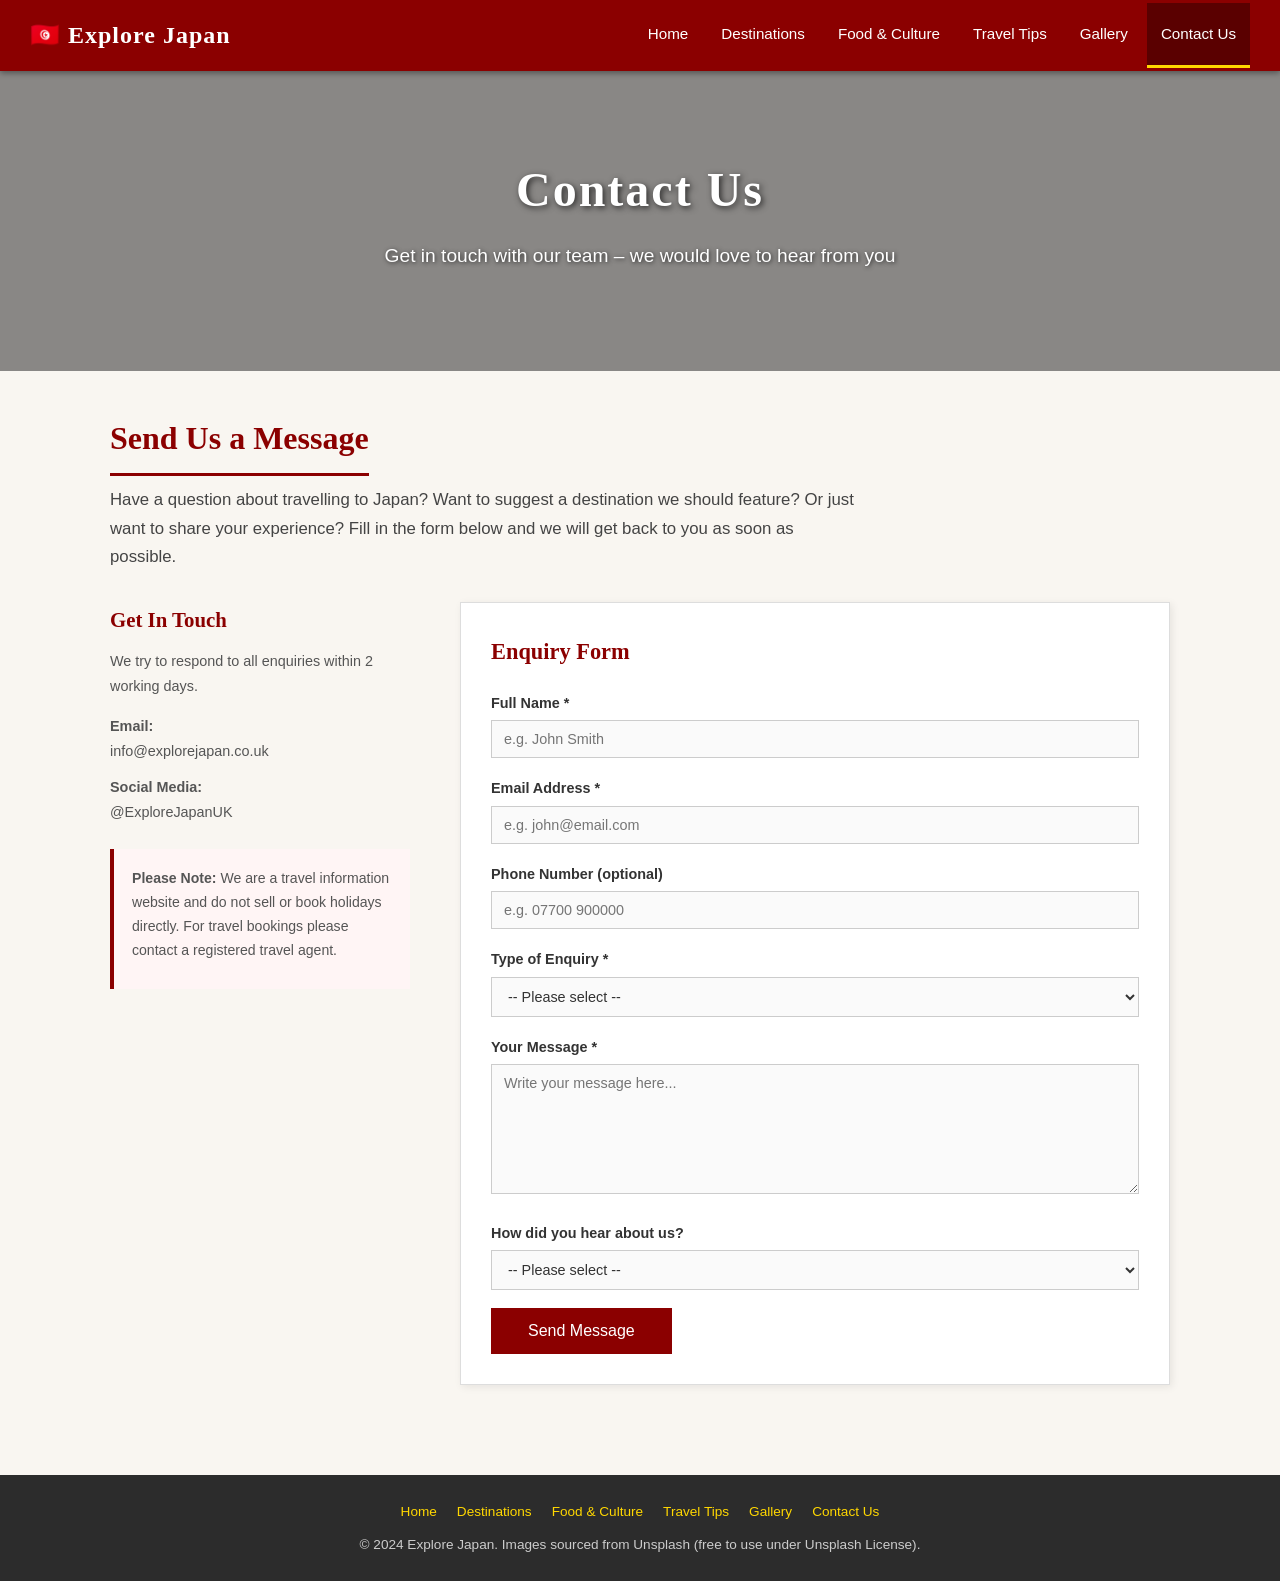
==== contact.html @ 7afba729 "Add files via upload" ====
<!DOCTYPE html>
<html lang="en">
<head>
    <meta charset="UTF-8">
    <meta name="viewport" content="width=device-width, initial-scale=1.0">
    <title>Explore Japan - Contact Us</title>
    <link rel="stylesheet" href="style.css">
</head>
<body>

    <!-- Navigation Bar -->
    <nav>
        <a href="index.html" class="logo">&#127481;&#127475; Explore Japan</a>
        <ul>
            <li><a href="index.html">Home</a></li>
            <li><a href="destinations.html">Destinations</a></li>
            <li><a href="food-culture.html">Food &amp; Culture</a></li>
            <li><a href="travel-tips.html">Travel Tips</a></li>
            <li><a href="gallery.html">Gallery</a></li>
            <li><a href="contact.html" class="active">Contact Us</a></li>
        </ul>
    </nav>

    <!-- Hero -->
    <div class="hero" style="background-image: url('https://images.unsplash.com/photo-1536098561742-ca998e48cbcc?w=1400&q=80'); height: 300px;">
        <div class="hero-text">
            <h1>Contact Us</h1>
            <p>Get in touch with our team &ndash; we would love to hear from you</p>
        </div>
    </div>

    <div class="container">

        <h2 class="section-title">Send Us a Message</h2>
        <p class="section-intro">
            Have a question about travelling to Japan? Want to suggest a destination we should feature?
            Or just want to share your experience? Fill in the form below and we will get back to
            you as soon as possible.
        </p>

        <div class="contact-wrapper" style="margin-top: 30px;">

            <!-- Left side info -->
            <div class="contact-info">
                <h3>Get In Touch</h3>
                <p>We try to respond to all enquiries within 2 working days.</p>
                <p style="margin-top: 16px;"><strong>Email:</strong><br>info@explorejapan.co.uk</p>
                <p style="margin-top: 12px;"><strong>Social Media:</strong><br>@ExploreJapanUK</p>

                <div style="margin-top: 25px; padding: 18px; background-color: #fff5f5; border-left: 4px solid #8b0000;">
                    <p style="font-size: 0.88em; font-family: Arial, sans-serif; color: #555;">
                        <strong>Please Note:</strong> We are a travel information website and do not sell or
                        book holidays directly. For travel bookings please contact a registered travel agent.
                    </p>
                </div>
            </div>

            <!-- Contact Form -->
            <div class="contact-form">
                <h3>Enquiry Form</h3>

                <!-- 
                    Note: This form uses the POST method. In a live version this would
                    be connected to a server-side script to process the form data.
                    For now the action is left blank as JavaScript is not being used.
                -->
                <form action="#" method="post">

                    <!-- Full Name -->
                    <div class="form-group">
                        <label for="full-name">Full Name *</label>
                        <input type="text" id="full-name" name="full_name" placeholder="e.g. John Smith" required>
                    </div>

                    <!-- Email Address -->
                    <div class="form-group">
                        <label for="email">Email Address *</label>
                        <input type="email" id="email" name="email" placeholder="e.g. john@email.com" required>
                    </div>

                    <!-- Phone (optional) -->
                    <div class="form-group">
                        <label for="phone">Phone Number (optional)</label>
                        <input type="tel" id="phone" name="phone" placeholder="e.g. 07700 900000">
                    </div>

                    <!-- Enquiry type dropdown -->
                    <div class="form-group">
                        <label for="enquiry-type">Type of Enquiry *</label>
                        <select id="enquiry-type" name="enquiry_type" required>
                            <option value="">-- Please select --</option>
                            <option value="general">General Question</option>
                            <option value="destination">Destination Information</option>
                            <option value="travel-tips">Travel Tips</option>
                            <option value="suggest">Suggest a Destination</option>
                            <option value="feedback">Website Feedback</option>
                            <option value="other">Other</option>
                        </select>
                    </div>

                    <!-- Message -->
                    <div class="form-group">
                        <label for="message">Your Message *</label>
                        <textarea id="message" name="message" placeholder="Write your message here..." required></textarea>
                    </div>

                    <!-- How did you hear about us -->
                    <div class="form-group">
                        <label for="heard-from">How did you hear about us?</label>
                        <select id="heard-from" name="heard_from">
                            <option value="">-- Please select --</option>
                            <option value="google">Google Search</option>
                            <option value="social-media">Social Media</option>
                            <option value="friend">Friend / Family</option>
                            <option value="other">Other</option>
                        </select>
                    </div>

                    <!-- Submit button -->
                    <button type="submit" class="submit-btn">Send Message</button>

                </form>
            </div>

        </div>

    </div>

    <!-- Footer -->
    <footer>
        <div class="footer-links">
            <a href="index.html">Home</a>
            <a href="destinations.html">Destinations</a>
            <a href="food-culture.html">Food &amp; Culture</a>
            <a href="travel-tips.html">Travel Tips</a>
            <a href="gallery.html">Gallery</a>
            <a href="contact.html">Contact Us</a>
        </div>
        <p>&copy; 2024 Explore Japan. Images sourced from Unsplash (free to use under Unsplash License).</p>
    </footer>

</body>
</html>
---- style.css ----
/* =============================================
   Explore Japan - Main Stylesheet
   Created for COM4014 Web Authoring Assignment
   ============================================= */

/* Reset some default browser styles */
* {
    margin: 0;
    padding: 0;
    box-sizing: border-box;
}

/* General body styles */
body {
    font-family: Georgia, 'Times New Roman', serif;
    background-color: #f9f6f1;
    color: #2c2c2c;
    line-height: 1.7;
}

/* ---- NAVIGATION BAR ---- */
nav {
    background-color: #8b0000;
    padding: 0 30px;
    display: flex;
    align-items: center;
    justify-content: space-between;
    position: sticky;
    top: 0;
    z-index: 100;
    box-shadow: 0 2px 6px rgba(0,0,0,0.4);
}

nav .logo {
    color: #ffffff;
    font-size: 1.5em;
    font-weight: bold;
    text-decoration: none;
    padding: 15px 0;
    letter-spacing: 1px;
}

nav ul {
    list-style: none;
    display: flex;
    gap: 5px;
}

nav ul li a {
    color: #ffffff;
    text-decoration: none;
    padding: 18px 14px;
    display: block;
    font-size: 0.95em;
    font-family: Arial, sans-serif;
    transition: background-color 0.2s;
}

nav ul li a:hover {
    background-color: #6b0000;
}

nav ul li a.active {
    background-color: #5a0000;
    border-bottom: 3px solid #ffd700;
}

/* ---- HERO SECTION ---- */
.hero {
    height: 480px;
    background-size: cover;
    background-position: center;
    display: flex;
    align-items: center;
    justify-content: center;
    text-align: center;
    position: relative;
}

/* Dark overlay over hero image */
.hero::before {
    content: "";
    position: absolute;
    top: 0; left: 0;
    width: 100%; height: 100%;
    background-color: rgba(0, 0, 0, 0.45);
}

.hero-text {
    position: relative;
    color: #ffffff;
    z-index: 1;
}

.hero-text h1 {
    font-size: 3em;
    margin-bottom: 10px;
    text-shadow: 2px 2px 6px rgba(0,0,0,0.7);
    letter-spacing: 2px;
}

.hero-text p {
    font-size: 1.2em;
    text-shadow: 1px 1px 4px rgba(0,0,0,0.7);
    margin-bottom: 20px;
    font-family: Arial, sans-serif;
}

.btn {
    background-color: #8b0000;
    color: #ffffff;
    padding: 12px 28px;
    text-decoration: none;
    font-family: Arial, sans-serif;
    font-size: 1em;
    border: 2px solid #ffd700;
    display: inline-block;
    transition: background-color 0.2s;
}

.btn:hover {
    background-color: #6b0000;
}

/* ---- MAIN CONTENT AREA ---- */
.container {
    max-width: 1100px;
    margin: 0 auto;
    padding: 40px 20px;
}

/* Section heading style */
.section-title {
    font-size: 2em;
    color: #8b0000;
    margin-bottom: 10px;
    border-bottom: 3px solid #8b0000;
    padding-bottom: 8px;
    display: inline-block;
}

.section-intro {
    font-size: 1.05em;
    margin-bottom: 30px;
    color: #444;
    font-family: Arial, sans-serif;
    max-width: 750px;
}

/* ---- CARD GRID (used on home and destinations pages) ---- */
.card-grid {
    display: flex;
    flex-wrap: wrap;
    gap: 25px;
    margin-top: 20px;
}

.card {
    background-color: #ffffff;
    width: calc(33% - 20px);
    border: 1px solid #ddd;
    box-shadow: 2px 2px 8px rgba(0,0,0,0.1);
    overflow: hidden;
}

.card img {
    width: 100%;
    height: 200px;
    object-fit: cover;
    display: block;
}

.card-body {
    padding: 18px;
}

.card-body h3 {
    color: #8b0000;
    font-size: 1.2em;
    margin-bottom: 8px;
}

.card-body p {
    font-family: Arial, sans-serif;
    font-size: 0.9em;
    color: #555;
    line-height: 1.6;
}

/* ---- INFO SECTION (two column layout) ---- */
.info-section {
    display: flex;
    gap: 40px;
    align-items: flex-start;
    margin-bottom: 50px;
    padding-bottom: 40px;
    border-bottom: 1px solid #ddd;
}

.info-section img {
    width: 420px;
    height: 280px;
    object-fit: cover;
    flex-shrink: 0;
    border: 4px solid #8b0000;
}

.info-section .info-text h2 {
    color: #8b0000;
    font-size: 1.7em;
    margin-bottom: 12px;
}

.info-section .info-text p {
    font-family: Arial, sans-serif;
    font-size: 0.95em;
    margin-bottom: 10px;
    color: #444;
    line-height: 1.75;
}

/* Flip the image to the right on alternate sections */
.info-section.reverse {
    flex-direction: row-reverse;
}

/* ---- TIPS LIST ---- */
.tips-list {
    list-style: none;
    padding: 0;
    margin-top: 10px;
}

.tips-list li {
    font-family: Arial, sans-serif;
    font-size: 0.95em;
    color: #444;
    padding: 10px 0 10px 30px;
    border-bottom: 1px solid #eee;
    position: relative;
}

.tips-list li::before {
    content: "✓";
    color: #8b0000;
    position: absolute;
    left: 5px;
    font-weight: bold;
}

/* ---- GALLERY ---- */
.gallery-grid {
    display: flex;
    flex-wrap: wrap;
    gap: 12px;
    margin-top: 20px;
}

.gallery-grid img {
    width: calc(33.33% - 10px);
    height: 230px;
    object-fit: cover;
    display: block;
    border: 3px solid #ffffff;
    box-shadow: 1px 1px 5px rgba(0,0,0,0.2);
    transition: transform 0.2s;
}

.gallery-grid img:hover {
    transform: scale(1.02);
}

/* ---- CONTACT FORM ---- */
.contact-wrapper {
    display: flex;
    gap: 50px;
    align-items: flex-start;
}

.contact-info {
    width: 300px;
    flex-shrink: 0;
}

.contact-info h3 {
    color: #8b0000;
    font-size: 1.3em;
    margin-bottom: 12px;
}

.contact-info p {
    font-family: Arial, sans-serif;
    font-size: 0.9em;
    color: #555;
    margin-bottom: 8px;
}

.contact-form {
    flex: 1;
    background-color: #ffffff;
    padding: 30px;
    border: 1px solid #ddd;
    box-shadow: 2px 2px 8px rgba(0,0,0,0.08);
}

.contact-form h3 {
    color: #8b0000;
    font-size: 1.4em;
    margin-bottom: 20px;
}

/* Style each form group */
.form-group {
    margin-bottom: 18px;
}

.form-group label {
    display: block;
    font-family: Arial, sans-serif;
    font-size: 0.9em;
    font-weight: bold;
    color: #333;
    margin-bottom: 5px;
}

.form-group input,
.form-group select,
.form-group textarea {
    width: 100%;
    padding: 10px 12px;
    border: 1px solid #ccc;
    font-family: Arial, sans-serif;
    font-size: 0.9em;
    color: #333;
    background-color: #fafafa;
}

.form-group input:focus,
.form-group select:focus,
.form-group textarea:focus {
    outline: none;
    border-color: #8b0000;
    background-color: #fff;
}

.form-group textarea {
    height: 130px;
    resize: vertical;
}

.submit-btn {
    background-color: #8b0000;
    color: #ffffff;
    border: none;
    padding: 12px 35px;
    font-family: Arial, sans-serif;
    font-size: 1em;
    cursor: pointer;
    border: 2px solid #8b0000;
    transition: background-color 0.2s;
}

.submit-btn:hover {
    background-color: #6b0000;
}

/* ---- HIGHLIGHT BOX ---- */
.highlight-box {
    background-color: #fff5f5;
    border-left: 5px solid #8b0000;
    padding: 18px 22px;
    margin: 25px 0;
    font-family: Arial, sans-serif;
    font-size: 0.95em;
    color: #444;
}

/* ---- FOOTER ---- */
footer {
    background-color: #2c2c2c;
    color: #ccc;
    text-align: center;
    padding: 25px 20px;
    font-family: Arial, sans-serif;
    font-size: 0.85em;
    margin-top: 50px;
}

footer a {
    color: #ffd700;
    text-decoration: none;
}

footer a:hover {
    text-decoration: underline;
}

footer .footer-links {
    margin-bottom: 10px;
    display: flex;
    justify-content: center;
    gap: 20px;
    flex-wrap: wrap;
}
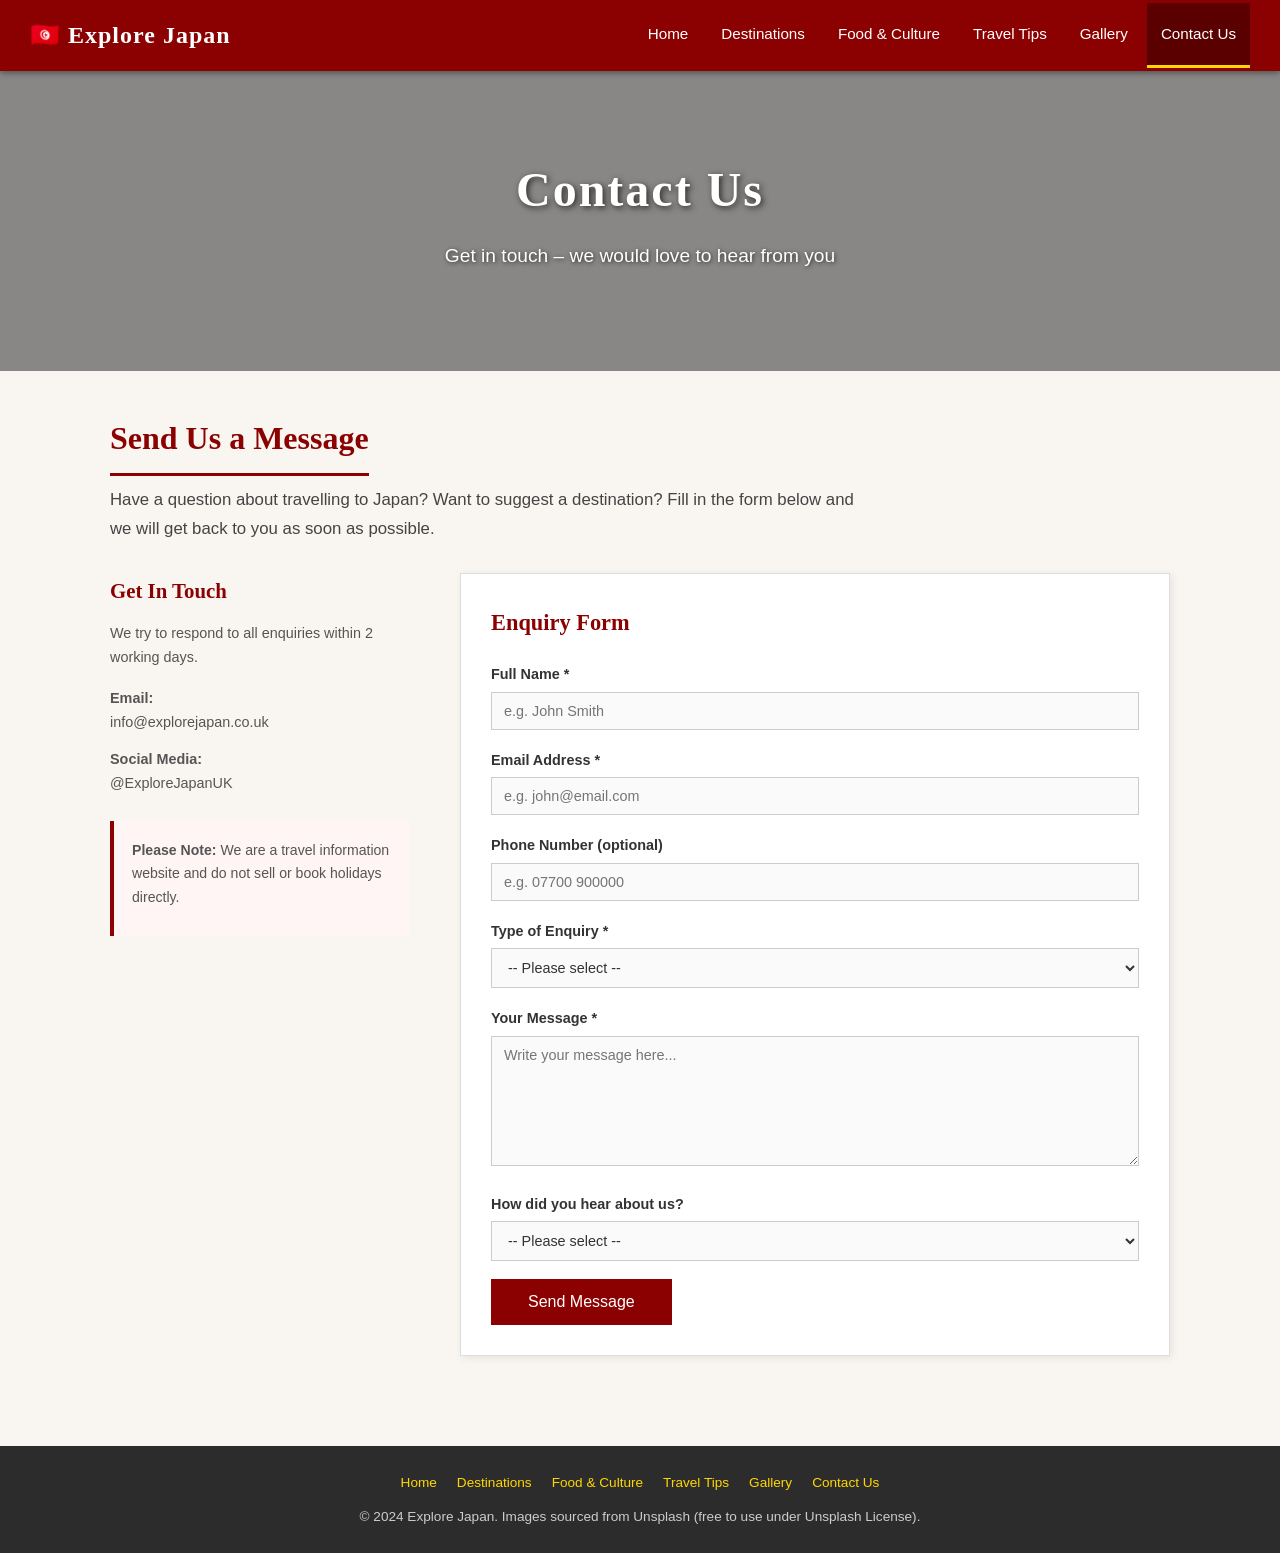
==== commit afd43047: "Add files via upload" ====
--- a/contact.html
+++ b/contact.html
@@ -8,7 +8,7 @@
 </head>
 <body>
 
-    <!-- Navigation Bar -->
+    <!-- Navigation bar - same on every page -->
     <nav>
         <a href="index.html" class="logo">&#127481;&#127475; Explore Japan</a>
         <ul>
@@ -17,74 +17,75 @@
             <li><a href="food-culture.html">Food &amp; Culture</a></li>
             <li><a href="travel-tips.html">Travel Tips</a></li>
             <li><a href="gallery.html">Gallery</a></li>
+            <!-- active class marks Contact Us as the current page -->
             <li><a href="contact.html" class="active">Contact Us</a></li>
         </ul>
     </nav>
 
-    <!-- Hero -->
+    <!-- Hero banner - slightly shorter than other pages using inline height -->
     <div class="hero" style="background-image: url('https://images.unsplash.com/photo-1536098561742-ca998e48cbcc?w=1400&q=80'); height: 300px;">
         <div class="hero-text">
             <h1>Contact Us</h1>
-            <p>Get in touch with our team &ndash; we would love to hear from you</p>
+            <p>Get in touch &ndash; we would love to hear from you</p>
         </div>
     </div>
 
+    <!-- Main content -->
     <div class="container">
 
         <h2 class="section-title">Send Us a Message</h2>
         <p class="section-intro">
-            Have a question about travelling to Japan? Want to suggest a destination we should feature?
-            Or just want to share your experience? Fill in the form below and we will get back to
-            you as soon as possible.
+            Have a question about travelling to Japan? Want to suggest a destination?
+            Fill in the form below and we will get back to you as soon as possible.
         </p>
 
+        <!-- Wrapper that places contact info and form side by side -->
         <div class="contact-wrapper" style="margin-top: 30px;">
 
-            <!-- Left side info -->
+            <!-- Left column - contact information -->
             <div class="contact-info">
                 <h3>Get In Touch</h3>
                 <p>We try to respond to all enquiries within 2 working days.</p>
                 <p style="margin-top: 16px;"><strong>Email:</strong><br>info@explorejapan.co.uk</p>
                 <p style="margin-top: 12px;"><strong>Social Media:</strong><br>@ExploreJapanUK</p>
-
+                <!-- Small notice box -->
                 <div style="margin-top: 25px; padding: 18px; background-color: #fff5f5; border-left: 4px solid #8b0000;">
                     <p style="font-size: 0.88em; font-family: Arial, sans-serif; color: #555;">
-                        <strong>Please Note:</strong> We are a travel information website and do not sell or
-                        book holidays directly. For travel bookings please contact a registered travel agent.
+                        <strong>Please Note:</strong> We are a travel information website and
+                        do not sell or book holidays directly.
                     </p>
                 </div>
             </div>
 
-            <!-- Contact Form -->
+            <!-- Right column - the contact form -->
             <div class="contact-form">
                 <h3>Enquiry Form</h3>
 
-                <!-- 
-                    Note: This form uses the POST method. In a live version this would
-                    be connected to a server-side script to process the form data.
-                    For now the action is left blank as JavaScript is not being used.
-                -->
+                <!-- Form uses POST method to send data
+                     action="#" keeps the page since no server script is set up -->
                 <form action="#" method="post">
 
-                    <!-- Full Name -->
+                    <!-- Full name field - required means user must fill it in -->
                     <div class="form-group">
+                        <!-- for="full-name" links the label to the input with id="full-name" -->
                         <label for="full-name">Full Name *</label>
                         <input type="text" id="full-name" name="full_name" placeholder="e.g. John Smith" required>
                     </div>
 
-                    <!-- Email Address -->
+                    <!-- Email field - type="email" checks it is a valid email format -->
                     <div class="form-group">
                         <label for="email">Email Address *</label>
                         <input type="email" id="email" name="email" placeholder="e.g. john@email.com" required>
                     </div>
 
-                    <!-- Phone (optional) -->
+                    <!-- Phone field - optional so no required attribute -->
                     <div class="form-group">
                         <label for="phone">Phone Number (optional)</label>
+                        <!-- type="tel" brings up the number keyboard on mobile -->
                         <input type="tel" id="phone" name="phone" placeholder="e.g. 07700 900000">
                     </div>
 
-                    <!-- Enquiry type dropdown -->
+                    <!-- Dropdown to select the type of enquiry -->
                     <div class="form-group">
                         <label for="enquiry-type">Type of Enquiry *</label>
                         <select id="enquiry-type" name="enquiry_type" required>
@@ -98,13 +99,13 @@
                         </select>
                     </div>
 
-                    <!-- Message -->
+                    <!-- Text area for the main message - larger than a regular input -->
                     <div class="form-group">
                         <label for="message">Your Message *</label>
                         <textarea id="message" name="message" placeholder="Write your message here..." required></textarea>
                     </div>
 
-                    <!-- How did you hear about us -->
+                    <!-- Optional dropdown - no required attribute -->
                     <div class="form-group">
                         <label for="heard-from">How did you hear about us?</label>
                         <select id="heard-from" name="heard_from">
@@ -116,7 +117,7 @@
                         </select>
                     </div>
 
-                    <!-- Submit button -->
+                    <!-- Submit button - type="submit" sends the form when clicked -->
                     <button type="submit" class="submit-btn">Send Message</button>
 
                 </form>
@@ -126,7 +127,7 @@
 
     </div>
 
-    <!-- Footer -->
+    <!-- Footer - same on every page -->
     <footer>
         <div class="footer-links">
             <a href="index.html">Home</a>
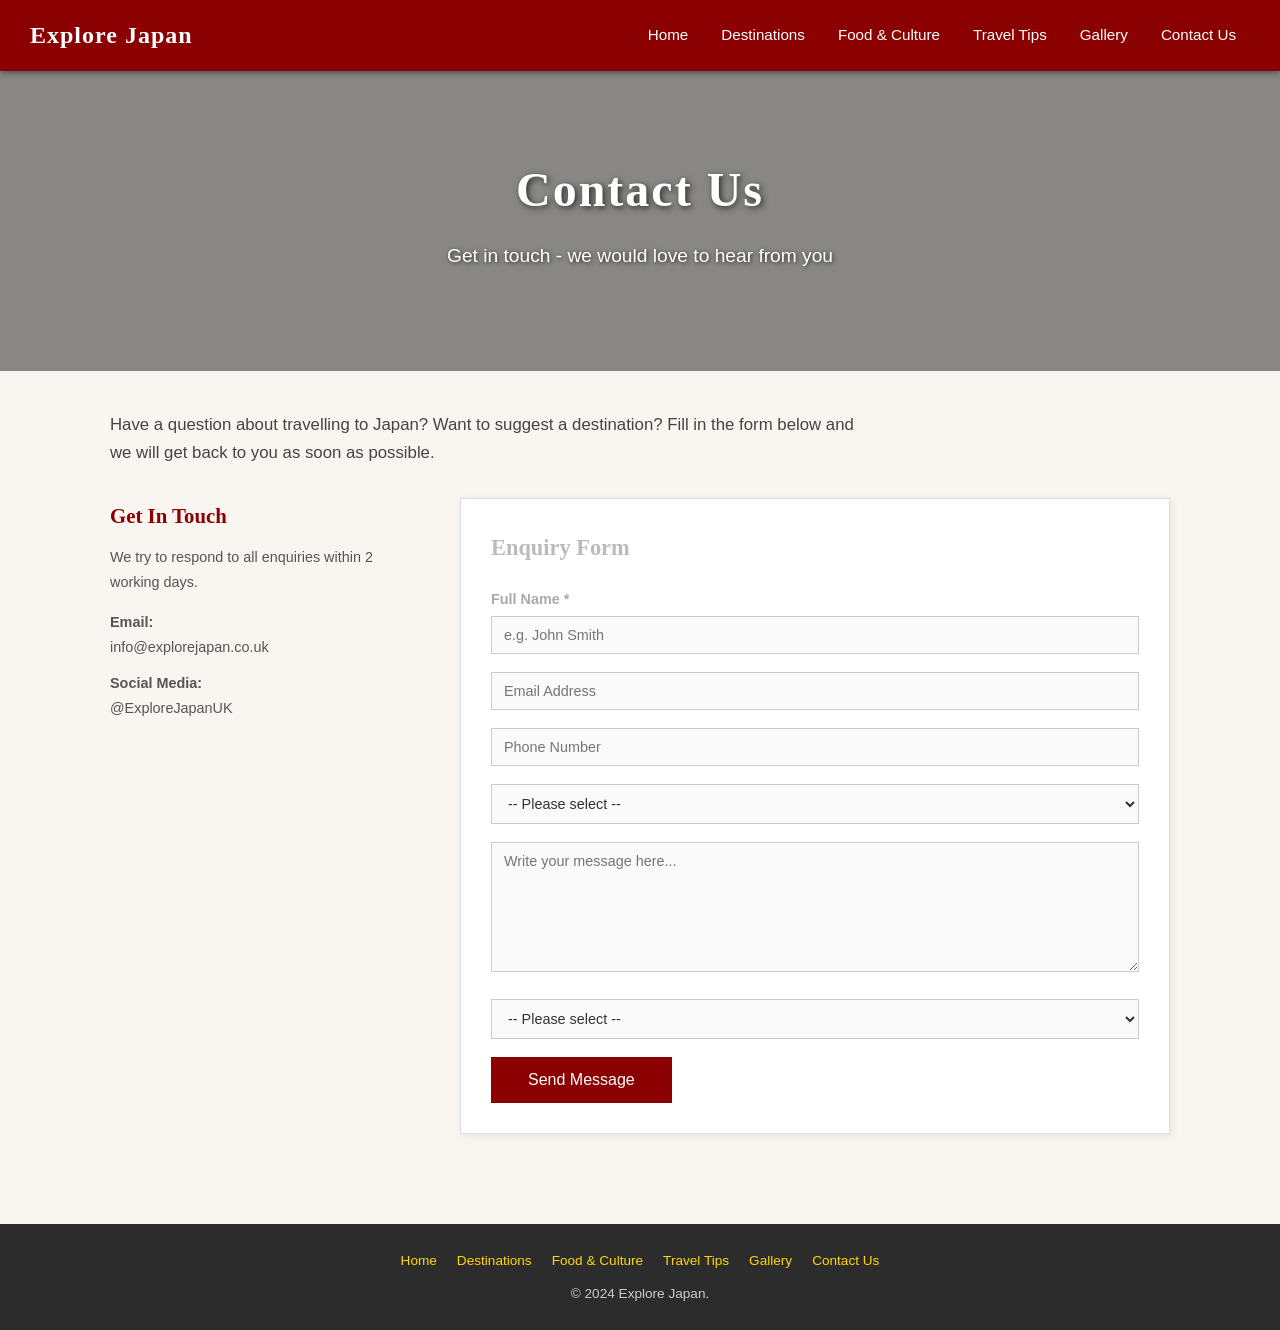
==== commit 31872ce0: "Update contact.html" ====
--- a/contact.html
+++ b/contact.html
@@ -1,93 +1,81 @@
 <!DOCTYPE html>
-<html lang="en">
+<html>
 <head>
     <meta charset="UTF-8">
-    <meta name="viewport" content="width=device-width, initial-scale=1.0">
     <title>Explore Japan - Contact Us</title>
     <link rel="stylesheet" href="style.css">
+    <style>
+        /* Low contrast text colour - will fail WCAG contrast check */
+        .contact-form h3 {
+            color: #bbbbbb;
+        }
+        .form-group label {
+            color: #aaaaaa;
+        }
+    </style>
 </head>
 <body>
 
-    <!-- Navigation bar - same on every page -->
     <nav>
-        <a href="index.html" class="logo">&#127481;&#127475; Explore Japan</a>
+        <a href="index.html" class="logo">Explore Japan</a>
         <ul>
             <li><a href="index.html">Home</a></li>
             <li><a href="destinations.html">Destinations</a></li>
-            <li><a href="food-culture.html">Food &amp; Culture</a></li>
+            <li><a href="food-culture.html">Food & Culture</a></li>
             <li><a href="travel-tips.html">Travel Tips</a></li>
             <li><a href="gallery.html">Gallery</a></li>
-            <!-- active class marks Contact Us as the current page -->
-            <li><a href="contact.html" class="active">Contact Us</a></li>
+            <li><a href="contact.html">Contact Us</a></li>
         </ul>
     </nav>
 
-    <!-- Hero banner - slightly shorter than other pages using inline height -->
+    <!-- Hero with very low contrast overlay - text will be hard to read -->
     <div class="hero" style="background-image: url('https://images.unsplash.com/photo-1536098561742-ca998e48cbcc?w=1400&q=80'); height: 300px;">
         <div class="hero-text">
             <h1>Contact Us</h1>
-            <p>Get in touch &ndash; we would love to hear from you</p>
+            <p>Get in touch - we would love to hear from you</p>
         </div>
     </div>
 
-    <!-- Main content -->
     <div class="container">
 
-        <h2 class="section-title">Send Us a Message</h2>
+        <!-- No heading on this section - accessibility issue -->
         <p class="section-intro">
             Have a question about travelling to Japan? Want to suggest a destination?
             Fill in the form below and we will get back to you as soon as possible.
         </p>
 
-        <!-- Wrapper that places contact info and form side by side -->
         <div class="contact-wrapper" style="margin-top: 30px;">
 
-            <!-- Left column - contact information -->
             <div class="contact-info">
                 <h3>Get In Touch</h3>
                 <p>We try to respond to all enquiries within 2 working days.</p>
                 <p style="margin-top: 16px;"><strong>Email:</strong><br>info@explorejapan.co.uk</p>
                 <p style="margin-top: 12px;"><strong>Social Media:</strong><br>@ExploreJapanUK</p>
-                <!-- Small notice box -->
-                <div style="margin-top: 25px; padding: 18px; background-color: #fff5f5; border-left: 4px solid #8b0000;">
-                    <p style="font-size: 0.88em; font-family: Arial, sans-serif; color: #555;">
-                        <strong>Please Note:</strong> We are a travel information website and
-                        do not sell or book holidays directly.
-                    </p>
-                </div>
             </div>
 
-            <!-- Right column - the contact form -->
             <div class="contact-form">
                 <h3>Enquiry Form</h3>
 
-                <!-- Form uses POST method to send data
-                     action="#" keeps the page since no server script is set up -->
                 <form action="#" method="post">
 
-                    <!-- Full name field - required means user must fill it in -->
+                    <!-- Missing label association - for attribute does not match id -->
                     <div class="form-group">
-                        <!-- for="full-name" links the label to the input with id="full-name" -->
-                        <label for="full-name">Full Name *</label>
+                        <label for="name">Full Name *</label>
                         <input type="text" id="full-name" name="full_name" placeholder="e.g. John Smith" required>
                     </div>
 
-                    <!-- Email field - type="email" checks it is a valid email format -->
+                    <!-- No label at all on this field -->
                     <div class="form-group">
-                        <label for="email">Email Address *</label>
-                        <input type="email" id="email" name="email" placeholder="e.g. john@email.com" required>
+                        <input type="email" id="email" name="email" placeholder="Email Address" required>
                     </div>
 
-                    <!-- Phone field - optional so no required attribute -->
+                    <!-- Phone field with no label -->
                     <div class="form-group">
-                        <label for="phone">Phone Number (optional)</label>
-                        <!-- type="tel" brings up the number keyboard on mobile -->
-                        <input type="tel" id="phone" name="phone" placeholder="e.g. 07700 900000">
+                        <input type="tel" id="phone" name="phone" placeholder="Phone Number">
                     </div>
 
-                    <!-- Dropdown to select the type of enquiry -->
+                    <!-- Dropdown with no label -->
                     <div class="form-group">
-                        <label for="enquiry-type">Type of Enquiry *</label>
                         <select id="enquiry-type" name="enquiry_type" required>
                             <option value="">-- Please select --</option>
                             <option value="general">General Question</option>
@@ -99,16 +87,14 @@
                         </select>
                     </div>
 
-                    <!-- Text area for the main message - larger than a regular input -->
+                    <!-- Textarea with no label -->
                     <div class="form-group">
-                        <label for="message">Your Message *</label>
                         <textarea id="message" name="message" placeholder="Write your message here..." required></textarea>
                     </div>
 
-                    <!-- Optional dropdown - no required attribute -->
+                    <!-- Image used as button with no alt text -->
                     <div class="form-group">
-                        <label for="heard-from">How did you hear about us?</label>
-                        <select id="heard-from" name="heard_from">
+                        <select id="heard" name="heard_from">
                             <option value="">-- Please select --</option>
                             <option value="google">Google Search</option>
                             <option value="social-media">Social Media</option>
@@ -117,7 +103,6 @@
                         </select>
                     </div>
 
-                    <!-- Submit button - type="submit" sends the form when clicked -->
                     <button type="submit" class="submit-btn">Send Message</button>
 
                 </form>
@@ -127,17 +112,16 @@
 
     </div>
 
-    <!-- Footer - same on every page -->
     <footer>
         <div class="footer-links">
             <a href="index.html">Home</a>
             <a href="destinations.html">Destinations</a>
-            <a href="food-culture.html">Food &amp; Culture</a>
+            <a href="food-culture.html">Food & Culture</a>
             <a href="travel-tips.html">Travel Tips</a>
             <a href="gallery.html">Gallery</a>
             <a href="contact.html">Contact Us</a>
         </div>
-        <p>&copy; 2024 Explore Japan. Images sourced from Unsplash (free to use under Unsplash License).</p>
+        <p>&copy; 2024 Explore Japan.</p>
     </footer>
 
 </body>
--- a/style.css
+++ b/style.css
@@ -1,51 +1,60 @@
 /* =============================================
    Explore Japan - Main Stylesheet
-   Created for COM4014 Web Authoring Assignment
+   COM4014 Web Authoring Assignment
+   This file controls the design and layout
+   of all pages on the website
    ============================================= */
 
-/* Reset some default browser styles */
+/* Reset default browser styles so everything
+   looks consistent across different browsers */
 * {
     margin: 0;
     padding: 0;
+    /* Makes padding included in the element width
+       so sizing is easier to control */
     box-sizing: border-box;
 }
 
-/* General body styles */
+/* General styles applied to the whole page */
 body {
     font-family: Georgia, 'Times New Roman', serif;
-    background-color: #f9f6f1;
+    background-color: #f9f6f1; /* Warm off-white background */
     color: #2c2c2c;
-    line-height: 1.7;
+    line-height: 1.7; /* Adds space between lines of text for readability */
 }
 
 /* ---- NAVIGATION BAR ---- */
+/* Styles the top navigation bar */
 nav {
-    background-color: #8b0000;
+    background-color: #8b0000; /* Dark red colour to match Japan theme */
     padding: 0 30px;
-    display: flex;
+    display: flex; /* Puts logo and links side by side */
     align-items: center;
-    justify-content: space-between;
-    position: sticky;
+    justify-content: space-between; /* Pushes logo to left and links to right */
+    position: sticky; /* Keeps the nav at the top when the user scrolls */
     top: 0;
-    z-index: 100;
-    box-shadow: 0 2px 6px rgba(0,0,0,0.4);
-}
-
+    z-index: 100; /* Makes sure nav stays on top of other content */
+    box-shadow: 0 2px 6px rgba(0,0,0,0.4); /* Adds a subtle shadow below the nav */
+}
+
+/* Styles the website logo text in the nav */
 nav .logo {
     color: #ffffff;
     font-size: 1.5em;
     font-weight: bold;
-    text-decoration: none;
+    text-decoration: none; /* Removes the underline from the link */
     padding: 15px 0;
     letter-spacing: 1px;
 }
 
+/* Removes the bullet points from the nav list */
 nav ul {
     list-style: none;
-    display: flex;
+    display: flex; /* Puts all nav links in a horizontal row */
     gap: 5px;
 }
 
+/* Styles each individual nav link */
 nav ul li a {
     color: #ffffff;
     text-decoration: none;
@@ -53,52 +62,60 @@
     display: block;
     font-size: 0.95em;
     font-family: Arial, sans-serif;
+    /* Smooth colour change when hovering */
     transition: background-color 0.2s;
 }
 
+/* Changes background when user hovers over a link */
 nav ul li a:hover {
     background-color: #6b0000;
 }
 
+/* Highlights the current page link in the nav */
 nav ul li a.active {
     background-color: #5a0000;
-    border-bottom: 3px solid #ffd700;
+    border-bottom: 3px solid #ffd700; /* Gold underline on active page */
 }
 
 /* ---- HERO SECTION ---- */
+/* The large banner image at the top of each page */
 .hero {
     height: 480px;
-    background-size: cover;
-    background-position: center;
+    background-size: cover; /* Makes the image fill the full width */
+    background-position: center; /* Centres the image */
     display: flex;
-    align-items: center;
-    justify-content: center;
+    align-items: center; /* Centres text vertically */
+    justify-content: center; /* Centres text horizontally */
     text-align: center;
     position: relative;
 }
 
-/* Dark overlay over hero image */
+/* Creates a dark overlay on top of the hero image
+   so the white text is easier to read */
 .hero::before {
     content: "";
     position: absolute;
     top: 0; left: 0;
     width: 100%; height: 100%;
-    background-color: rgba(0, 0, 0, 0.45);
-}
-
+    background-color: rgba(0, 0, 0, 0.45); /* Semi-transparent black */
+}
+
+/* Positions the hero text on top of the overlay */
 .hero-text {
     position: relative;
     color: #ffffff;
-    z-index: 1;
-}
-
+    z-index: 1; /* Makes sure text appears above the overlay */
+}
+
+/* Main heading inside the hero */
 .hero-text h1 {
     font-size: 3em;
     margin-bottom: 10px;
-    text-shadow: 2px 2px 6px rgba(0,0,0,0.7);
+    text-shadow: 2px 2px 6px rgba(0,0,0,0.7); /* Shadow makes text stand out */
     letter-spacing: 2px;
 }
 
+/* Paragraph text inside the hero */
 .hero-text p {
     font-size: 1.2em;
     text-shadow: 1px 1px 4px rgba(0,0,0,0.7);
@@ -106,6 +123,7 @@
     font-family: Arial, sans-serif;
 }
 
+/* Reusable button style used across multiple pages */
 .btn {
     background-color: #8b0000;
     color: #ffffff;
@@ -113,7 +131,7 @@
     text-decoration: none;
     font-family: Arial, sans-serif;
     font-size: 1em;
-    border: 2px solid #ffd700;
+    border: 2px solid #ffd700; /* Gold border to stand out */
     display: inline-block;
     transition: background-color 0.2s;
 }
@@ -123,13 +141,14 @@
 }
 
 /* ---- MAIN CONTENT AREA ---- */
+/* Centres the page content and limits its maximum width */
 .container {
     max-width: 1100px;
-    margin: 0 auto;
+    margin: 0 auto; /* Auto margins centre the container */
     padding: 40px 20px;
 }
 
-/* Section heading style */
+/* Red underlined heading used for each section */
 .section-title {
     font-size: 2em;
     color: #8b0000;
@@ -139,6 +158,7 @@
     display: inline-block;
 }
 
+/* Intro paragraph that sits below a section title */
 .section-intro {
     font-size: 1.05em;
     margin-bottom: 30px;
@@ -147,29 +167,33 @@
     max-width: 750px;
 }
 
-/* ---- CARD GRID (used on home and destinations pages) ---- */
+/* ---- CARD GRID ---- */
+/* Container that holds multiple cards in a row */
 .card-grid {
-    display: flex;
-    flex-wrap: wrap;
+    display: flex; /* Puts cards side by side */
+    flex-wrap: wrap; /* Lets cards drop to the next line on smaller screens */
     gap: 25px;
     margin-top: 20px;
 }
 
+/* Individual card styling */
 .card {
     background-color: #ffffff;
-    width: calc(33% - 20px);
+    width: calc(33% - 20px); /* Each card takes up one third of the row */
     border: 1px solid #ddd;
     box-shadow: 2px 2px 8px rgba(0,0,0,0.1);
-    overflow: hidden;
-}
-
+    overflow: hidden; /* Stops image from going outside the card border */
+}
+
+/* Image inside each card */
 .card img {
     width: 100%;
     height: 200px;
-    object-fit: cover;
+    object-fit: cover; /* Crops image to fill the space without stretching */
     display: block;
 }
 
+/* Text area inside each card */
 .card-body {
     padding: 18px;
 }
@@ -187,7 +211,8 @@
     line-height: 1.6;
 }
 
-/* ---- INFO SECTION (two column layout) ---- */
+/* ---- INFO SECTION ---- */
+/* Two column layout with an image and text side by side */
 .info-section {
     display: flex;
     gap: 40px;
@@ -197,11 +222,12 @@
     border-bottom: 1px solid #ddd;
 }
 
+/* Image in the info section */
 .info-section img {
     width: 420px;
     height: 280px;
     object-fit: cover;
-    flex-shrink: 0;
+    flex-shrink: 0; /* Stops the image from getting smaller when space is tight */
     border: 4px solid #8b0000;
 }
 
@@ -219,18 +245,21 @@
     line-height: 1.75;
 }
 
-/* Flip the image to the right on alternate sections */
+/* Reverses the layout so the image appears on the right side
+   Used on alternate sections to add variety */
 .info-section.reverse {
     flex-direction: row-reverse;
 }
 
 /* ---- TIPS LIST ---- */
+/* Custom styled list used on the Travel Tips page */
 .tips-list {
-    list-style: none;
+    list-style: none; /* Removes default bullet points */
     padding: 0;
     margin-top: 10px;
 }
 
+/* Each item in the tips list */
 .tips-list li {
     font-family: Arial, sans-serif;
     font-size: 0.95em;
@@ -240,6 +269,7 @@
     position: relative;
 }
 
+/* Adds a red tick before each list item */
 .tips-list li::before {
     content: "✓";
     color: #8b0000;
@@ -249,20 +279,23 @@
 }
 
 /* ---- GALLERY ---- */
+/* Grid layout for the photo gallery */
 .gallery-grid {
     display: flex;
-    flex-wrap: wrap;
+    flex-wrap: wrap; /* Images wrap onto new rows automatically */
     gap: 12px;
     margin-top: 20px;
 }
 
+/* Each image in the gallery */
 .gallery-grid img {
-    width: calc(33.33% - 10px);
+    width: calc(33.33% - 10px); /* Three images per row */
     height: 230px;
     object-fit: cover;
     display: block;
     border: 3px solid #ffffff;
     box-shadow: 1px 1px 5px rgba(0,0,0,0.2);
+    /* Slight zoom effect when hovering over an image */
     transition: transform 0.2s;
 }
 
@@ -271,12 +304,14 @@
 }
 
 /* ---- CONTACT FORM ---- */
+/* Wrapper that puts contact info and form side by side */
 .contact-wrapper {
     display: flex;
     gap: 50px;
     align-items: flex-start;
 }
 
+/* Left side contact information column */
 .contact-info {
     width: 300px;
     flex-shrink: 0;
@@ -295,8 +330,9 @@
     margin-bottom: 8px;
 }
 
+/* The form box on the right side */
 .contact-form {
-    flex: 1;
+    flex: 1; /* Takes up all remaining space */
     background-color: #ffffff;
     padding: 30px;
     border: 1px solid #ddd;
@@ -309,13 +345,14 @@
     margin-bottom: 20px;
 }
 
-/* Style each form group */
+/* Each label and input pairing in the form */
 .form-group {
     margin-bottom: 18px;
 }
 
+/* Label above each input */
 .form-group label {
-    display: block;
+    display: block; /* Makes label sit on its own line above the input */
     font-family: Arial, sans-serif;
     font-size: 0.9em;
     font-weight: bold;
@@ -323,6 +360,7 @@
     margin-bottom: 5px;
 }
 
+/* Styles all input fields, dropdowns and text areas */
 .form-group input,
 .form-group select,
 .form-group textarea {
@@ -335,6 +373,7 @@
     background-color: #fafafa;
 }
 
+/* Changes border colour when a field is clicked on */
 .form-group input:focus,
 .form-group select:focus,
 .form-group textarea:focus {
@@ -343,11 +382,13 @@
     background-color: #fff;
 }
 
+/* Makes the message box taller than regular inputs */
 .form-group textarea {
     height: 130px;
-    resize: vertical;
-}
-
+    resize: vertical; /* Lets the user resize the box vertically */
+}
+
+/* Submit button at the bottom of the form */
 .submit-btn {
     background-color: #8b0000;
     color: #ffffff;
@@ -365,9 +406,10 @@
 }
 
 /* ---- HIGHLIGHT BOX ---- */
+/* A coloured box used to highlight important information */
 .highlight-box {
-    background-color: #fff5f5;
-    border-left: 5px solid #8b0000;
+    background-color: #fff5f5; /* Very light red background */
+    border-left: 5px solid #8b0000; /* Thick red line on the left side */
     padding: 18px 22px;
     margin: 25px 0;
     font-family: Arial, sans-serif;
@@ -376,6 +418,7 @@
 }
 
 /* ---- FOOTER ---- */
+/* Dark footer at the bottom of every page */
 footer {
     background-color: #2c2c2c;
     color: #ccc;
@@ -386,6 +429,7 @@
     margin-top: 50px;
 }
 
+/* Gold links inside the footer */
 footer a {
     color: #ffd700;
     text-decoration: none;
@@ -395,10 +439,80 @@
     text-decoration: underline;
 }
 
+/* Row of page links in the footer */
 footer .footer-links {
     margin-bottom: 10px;
     display: flex;
     justify-content: center;
     gap: 20px;
-    flex-wrap: wrap;
-}
+    flex-wrap: wrap; /* Wraps links onto a new line on smaller screens */
+}
+/* ---- MOBILE RESPONSIVE STYLES ---- */
+/* These rules only apply when the screen is 768px wide or less */
+@media (max-width: 768px) {
+
+    /* Stack nav links and make them smaller */
+    nav {
+        flex-wrap: wrap;
+        padding: 10px 15px;
+    }
+
+    nav ul {
+        flex-wrap: wrap;
+        justify-content: center;
+        gap: 2px;
+    }
+
+    nav ul li a {
+        padding: 8px 8px;
+        font-size: 0.8em;
+    }
+
+    /* Make hero shorter and text smaller on mobile */
+    .hero {
+        height: 280px;
+    }
+
+    .hero-text h1 {
+        font-size: 1.8em;
+    }
+
+    .hero-text p {
+        font-size: 0.95em;
+    }
+
+    /* Stack cards into a single column */
+    .card {
+        width: 100%;
+    }
+
+    /* Stack info sections so image goes above text */
+    .info-section {
+        flex-direction: column !important;
+    }
+
+    /* Make image full width on mobile */
+    .info-section img {
+        width: 100%;
+        height: 220px;
+    }
+
+    /* Stack contact form below contact info */
+    .contact-wrapper {
+        flex-direction: column;
+    }
+
+    .contact-info {
+        width: 100%;
+    }
+
+    /* Gallery goes to 2 columns on mobile */
+    .gallery-grid img {
+        width: calc(50% - 8px);
+    }
+
+    /* Make section titles smaller */
+    .section-title {
+        font-size: 1.5em;
+    }
+}
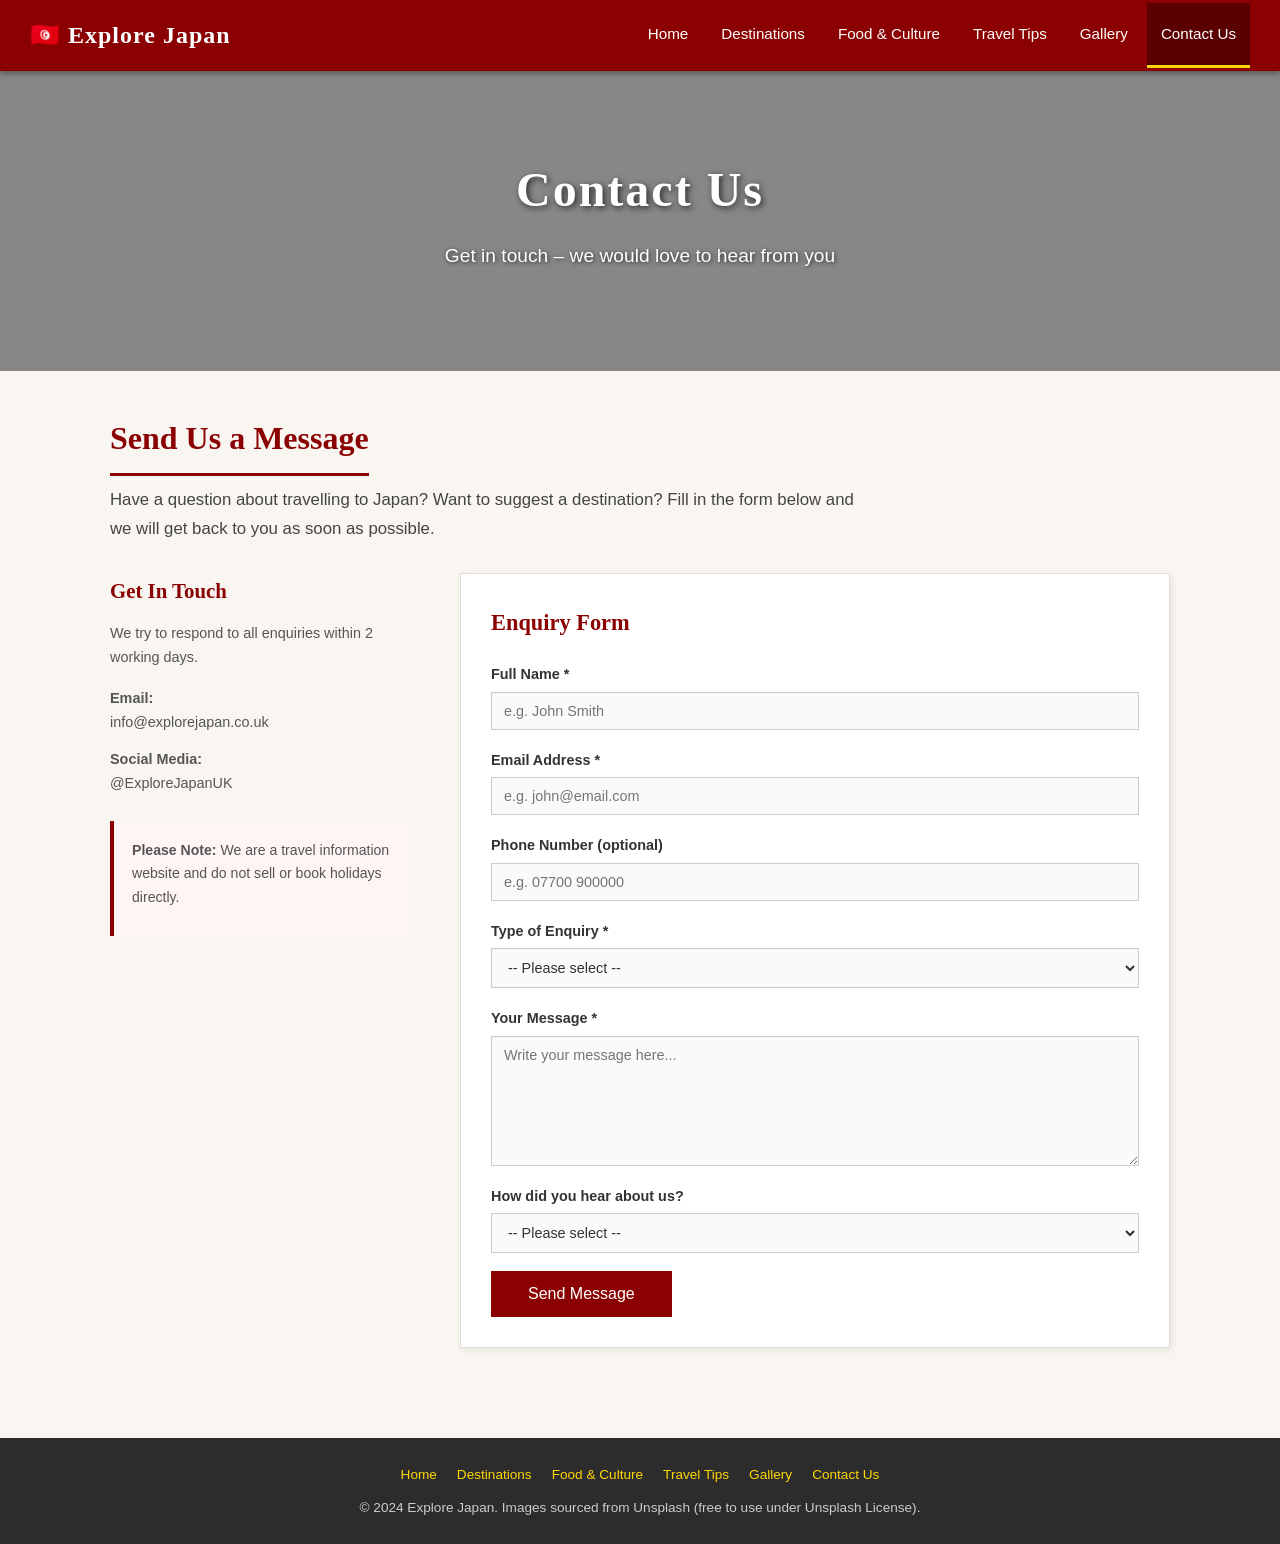
==== commit bc40bc7e: "Update contact.html" ====
--- a/contact.html
+++ b/contact.html
@@ -1,81 +1,92 @@
-<!DOCTYPE html>
-<html>
+<html lang="en">
 <head>
     <meta charset="UTF-8">
+    <meta name="viewport" content="width=device-width, initial-scale=1.0">
     <title>Explore Japan - Contact Us</title>
     <link rel="stylesheet" href="style.css">
-    <style>
-        /* Low contrast text colour - will fail WCAG contrast check */
-        .contact-form h3 {
-            color: #bbbbbb;
-        }
-        .form-group label {
-            color: #aaaaaa;
-        }
-    </style>
 </head>
 <body>
 
+    <!-- Navigation bar - same on every page -->
     <nav>
-        <a href="index.html" class="logo">Explore Japan</a>
+        <a href="index.html" class="logo">&#127481;&#127475; Explore Japan</a>
         <ul>
             <li><a href="index.html">Home</a></li>
             <li><a href="destinations.html">Destinations</a></li>
-            <li><a href="food-culture.html">Food & Culture</a></li>
+            <li><a href="food-culture.html">Food &amp; Culture</a></li>
             <li><a href="travel-tips.html">Travel Tips</a></li>
             <li><a href="gallery.html">Gallery</a></li>
-            <li><a href="contact.html">Contact Us</a></li>
+            <!-- active class marks Contact Us as the current page -->
+            <li><a href="contact.html" class="active">Contact Us</a></li>
         </ul>
     </nav>
 
-    <!-- Hero with very low contrast overlay - text will be hard to read -->
+    <!-- Hero banner - slightly shorter than other pages using inline height -->
     <div class="hero" style="background-image: url('https://images.unsplash.com/photo-1536098561742-ca998e48cbcc?w=1400&q=80'); height: 300px;">
         <div class="hero-text">
             <h1>Contact Us</h1>
-            <p>Get in touch - we would love to hear from you</p>
+            <p>Get in touch &ndash; we would love to hear from you</p>
         </div>
     </div>
 
+    <!-- Main content -->
     <div class="container">
 
-        <!-- No heading on this section - accessibility issue -->
+        <h2 class="section-title">Send Us a Message</h2>
         <p class="section-intro">
             Have a question about travelling to Japan? Want to suggest a destination?
             Fill in the form below and we will get back to you as soon as possible.
         </p>
 
+        <!-- Wrapper that places contact info and form side by side -->
         <div class="contact-wrapper" style="margin-top: 30px;">
 
+            <!-- Left column - contact information -->
             <div class="contact-info">
                 <h3>Get In Touch</h3>
                 <p>We try to respond to all enquiries within 2 working days.</p>
                 <p style="margin-top: 16px;"><strong>Email:</strong><br>info@explorejapan.co.uk</p>
                 <p style="margin-top: 12px;"><strong>Social Media:</strong><br>@ExploreJapanUK</p>
+                <!-- Small notice box -->
+                <div style="margin-top: 25px; padding: 18px; background-color: #fff5f5; border-left: 4px solid #8b0000;">
+                    <p style="font-size: 0.88em; font-family: Arial, sans-serif; color: #555;">
+                        <strong>Please Note:</strong> We are a travel information website and
+                        do not sell or book holidays directly.
+                    </p>
+                </div>
             </div>
 
+            <!-- Right column - the contact form -->
             <div class="contact-form">
                 <h3>Enquiry Form</h3>
 
+                <!-- Form uses POST method to send data
+                     action="#" keeps the page since no server script is set up -->
                 <form action="#" method="post">
 
-                    <!-- Missing label association - for attribute does not match id -->
+                    <!-- Full name field - required means user must fill it in -->
                     <div class="form-group">
-                        <label for="name">Full Name *</label>
+                        <!-- for="full-name" links the label to the input with id="full-name" -->
+                        <label for="full-name">Full Name *</label>
                         <input type="text" id="full-name" name="full_name" placeholder="e.g. John Smith" required>
                     </div>
 
-                    <!-- No label at all on this field -->
+                    <!-- Email field - type="email" checks it is a valid email format -->
                     <div class="form-group">
-                        <input type="email" id="email" name="email" placeholder="Email Address" required>
+                        <label for="email">Email Address *</label>
+                        <input type="email" id="email" name="email" placeholder="e.g. john@email.com" required>
                     </div>
 
-                    <!-- Phone field with no label -->
+                    <!-- Phone field - optional so no required attribute -->
                     <div class="form-group">
-                        <input type="tel" id="phone" name="phone" placeholder="Phone Number">
+                        <label for="phone">Phone Number (optional)</label>
+                        <!-- type="tel" brings up the number keyboard on mobile -->
+                        <input type="tel" id="phone" name="phone" placeholder="e.g. 07700 900000">
                     </div>
 
-                    <!-- Dropdown with no label -->
+                    <!-- Dropdown to select the type of enquiry -->
                     <div class="form-group">
+                        <label for="enquiry-type">Type of Enquiry *</label>
                         <select id="enquiry-type" name="enquiry_type" required>
                             <option value="">-- Please select --</option>
                             <option value="general">General Question</option>
@@ -87,14 +98,16 @@
                         </select>
                     </div>
 
-                    <!-- Textarea with no label -->
+                    <!-- Text area for the main message - larger than a regular input -->
                     <div class="form-group">
+                        <label for="message">Your Message *</label>
                         <textarea id="message" name="message" placeholder="Write your message here..." required></textarea>
                     </div>
 
-                    <!-- Image used as button with no alt text -->
+                    <!-- Optional dropdown - no required attribute -->
                     <div class="form-group">
-                        <select id="heard" name="heard_from">
+                        <label for="heard-from">How did you hear about us?</label>
+                        <select id="heard-from" name="heard_from">
                             <option value="">-- Please select --</option>
                             <option value="google">Google Search</option>
                             <option value="social-media">Social Media</option>
@@ -103,6 +116,7 @@
                         </select>
                     </div>
 
+                    <!-- Submit button - type="submit" sends the form when clicked -->
                     <button type="submit" class="submit-btn">Send Message</button>
 
                 </form>
@@ -112,16 +126,17 @@
 
     </div>
 
+    <!-- Footer - same on every page -->
     <footer>
         <div class="footer-links">
             <a href="index.html">Home</a>
             <a href="destinations.html">Destinations</a>
-            <a href="food-culture.html">Food & Culture</a>
+            <a href="food-culture.html">Food &amp; Culture</a>
             <a href="travel-tips.html">Travel Tips</a>
             <a href="gallery.html">Gallery</a>
             <a href="contact.html">Contact Us</a>
         </div>
-        <p>&copy; 2024 Explore Japan.</p>
+        <p>&copy; 2024 Explore Japan. Images sourced from Unsplash (free to use under Unsplash License).</p>
     </footer>
 
 </body>
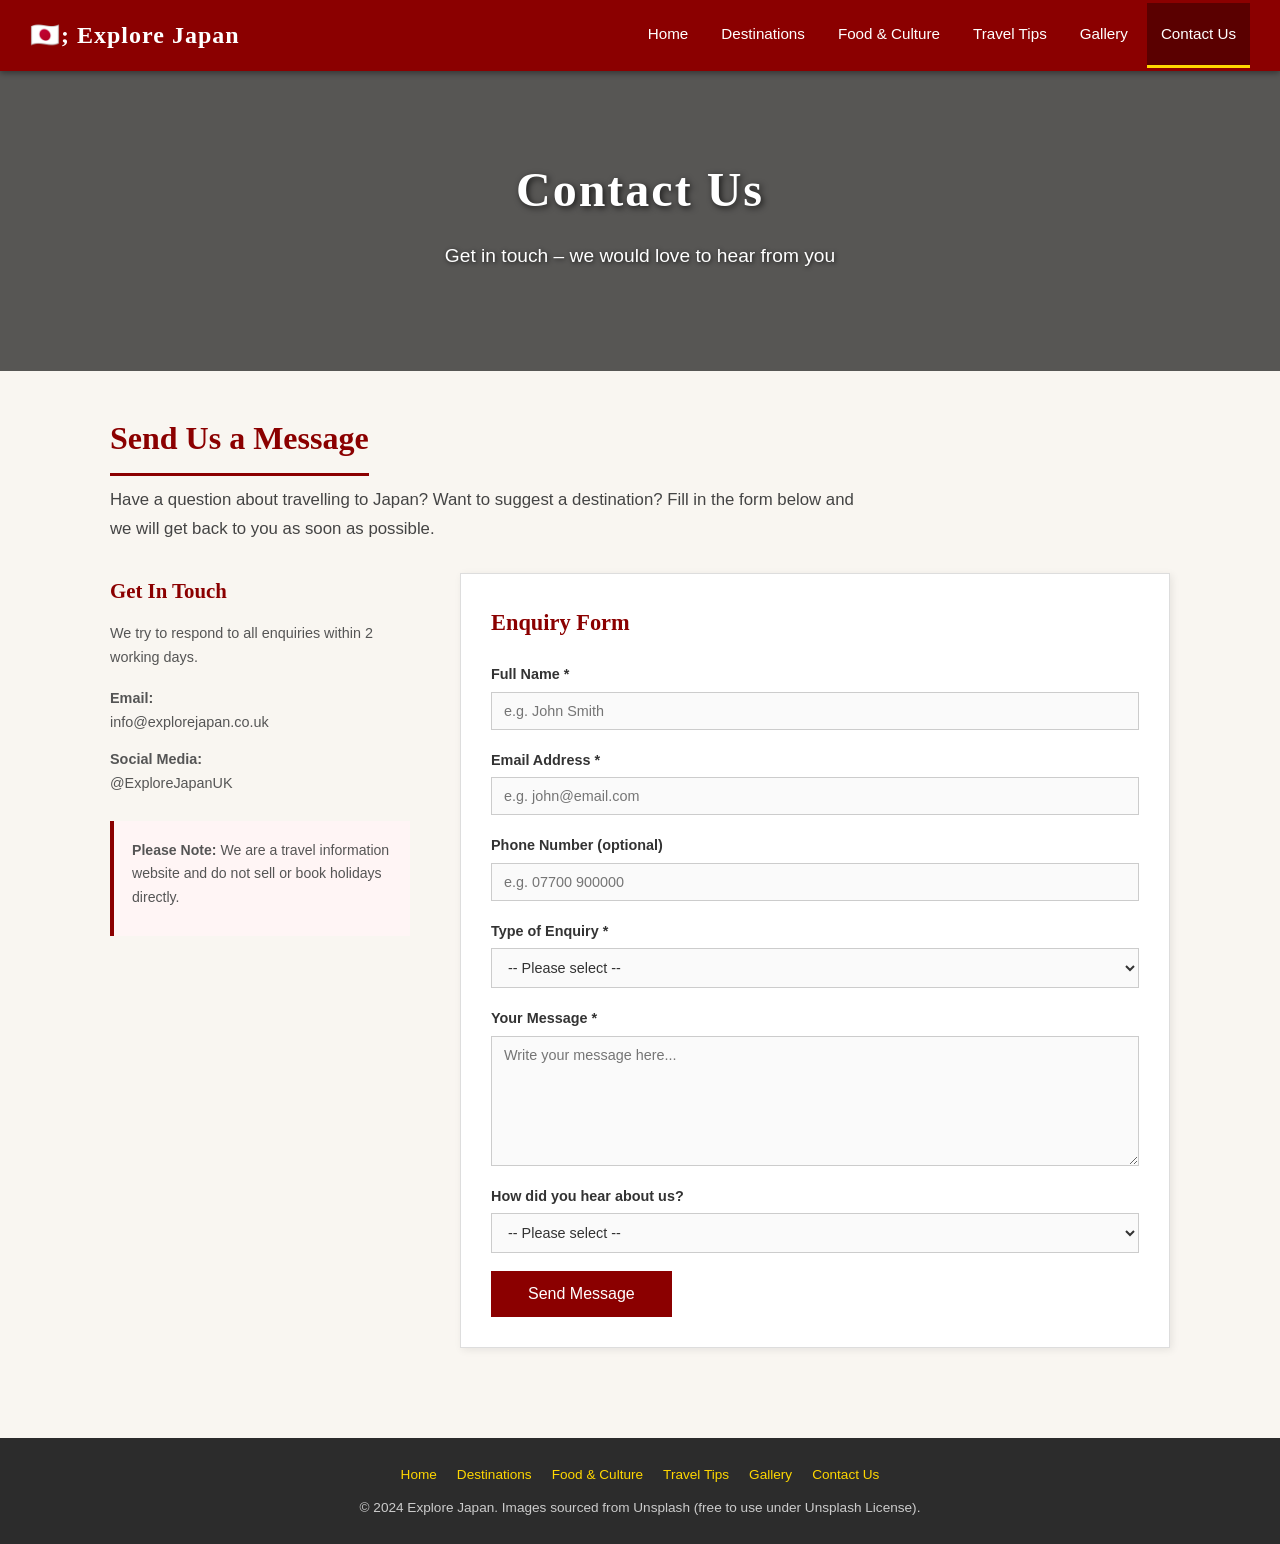
==== commit 1696dc2c: "Update contact.html" ====
--- a/contact.html
+++ b/contact.html
@@ -9,7 +9,7 @@
 
     <!-- Navigation bar - same on every page -->
     <nav>
-        <a href="index.html" class="logo">&#127481;&#127475; Explore Japan</a>
+        <a href="index.html" class="logo">🇯🇵; Explore Japan</a>
         <ul>
             <li><a href="index.html">Home</a></li>
             <li><a href="destinations.html">Destinations</a></li>
--- a/style.css
+++ b/style.css
@@ -97,7 +97,7 @@
     position: absolute;
     top: 0; left: 0;
     width: 100%; height: 100%;
-    background-color: rgba(0, 0, 0, 0.45); /* Semi-transparent black */
+    background-color: rgba(0, 0, 0, 0.65); /* Semi-transparent black */
 }
 
 /* Positions the hero text on top of the overlay */
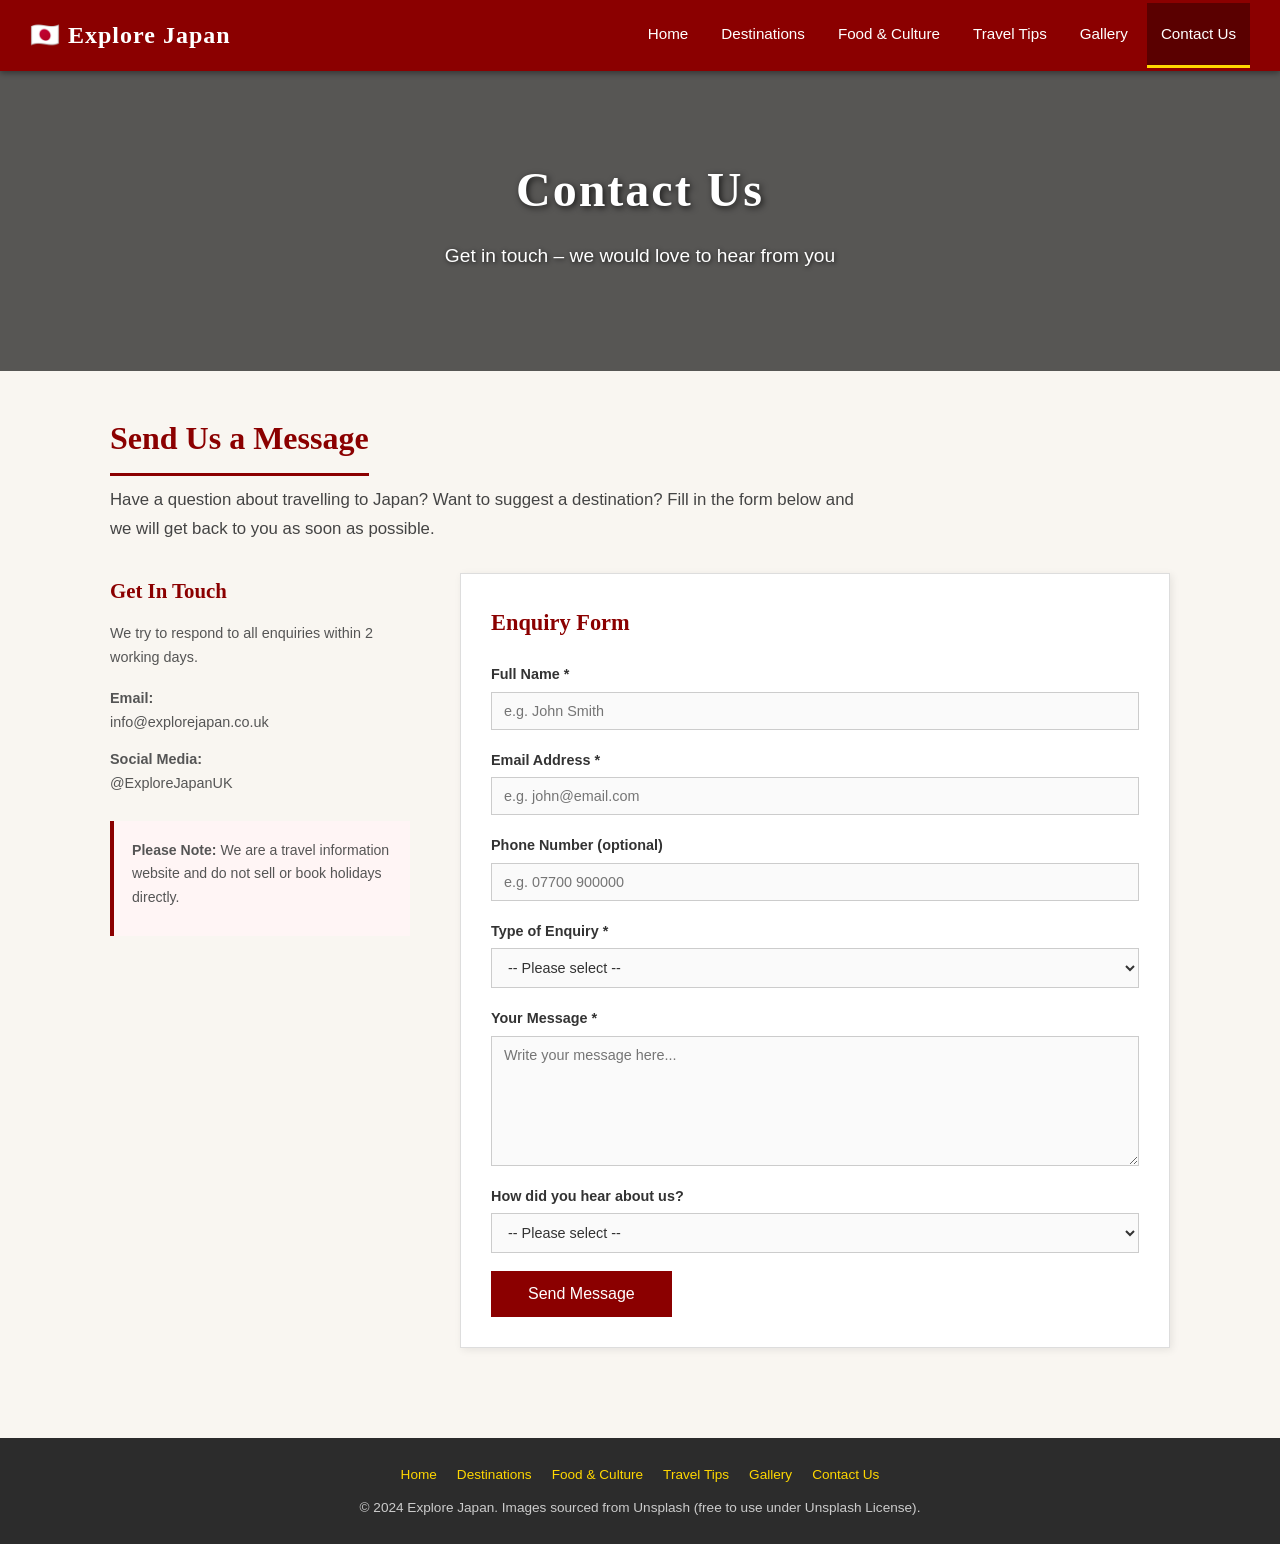
==== commit 9ed50a56: "Update contact.html" ====
--- a/contact.html
+++ b/contact.html
@@ -9,7 +9,7 @@
 
     <!-- Navigation bar - same on every page -->
     <nav>
-        <a href="index.html" class="logo">🇯🇵; Explore Japan</a>
+        <a href="index.html" class="logo">🇯🇵 Explore Japan</a>
         <ul>
             <li><a href="index.html">Home</a></li>
             <li><a href="destinations.html">Destinations</a></li>
